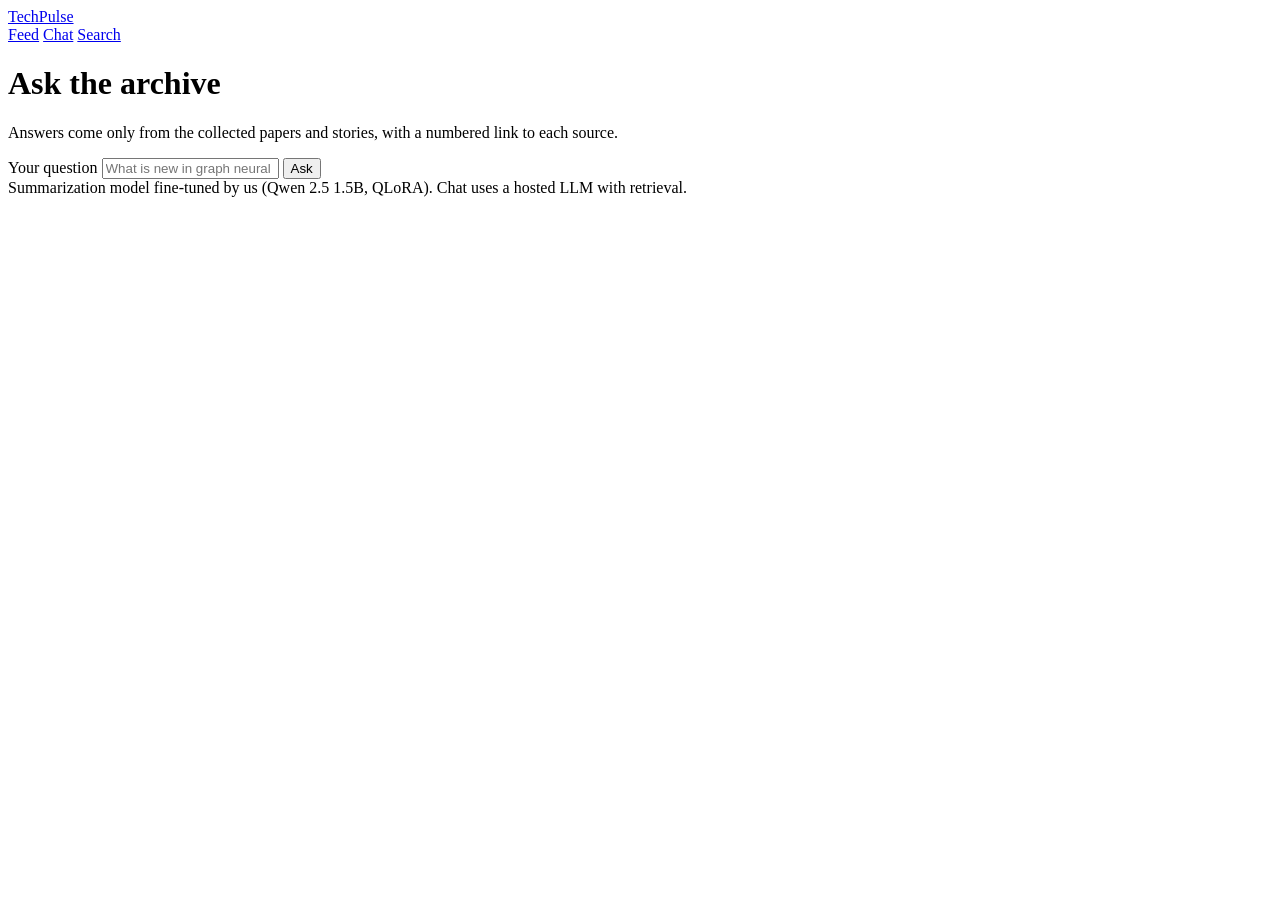
==== web/static/chat.html @ 73b2e9ab "Add RAG question answering and the TechPulse website RAG: pgvector retrieval over MiniLM embeddings," ====
<!doctype html>
<html lang="en">
<head>
  <meta charset="utf-8">
  <meta name="viewport" content="width=device-width, initial-scale=1">
  <title>TechPulse Chat</title>
  <link rel="preconnect" href="https://fonts.googleapis.com">
  <link rel="preconnect" href="https://fonts.gstatic.com" crossorigin>
  <link rel="stylesheet" href="https://fonts.googleapis.com/css2?family=Bricolage+Grotesque:opsz,wght@12..96,400..700&family=Literata:opsz,wght@7..72,400;7..72,500&display=swap">
  <link rel="stylesheet" href="/static/app.css">
</head>
<body>
  <header class="top">
    <a class="mark" href="/">TechPulse</a>
    <nav aria-label="Pages">
      <a href="/">Feed</a>
      <a href="/chat" aria-current="page">Chat</a>
      <a href="/search">Search</a>
    </nav>
  </header>

  <main>
    <h1>Ask the archive</h1>
    <p class="lede" id="reach">Answers come only from the collected papers and stories, with a numbered link to each source.</p>
    <div class="thread" id="thread"></div>
    <form class="ask" id="ask">
      <label class="hidden-label" for="question">Your question</label>
      <input id="question" type="text" maxlength="1000" autocomplete="off" required placeholder="What is new in graph neural networks?">
      <button type="submit">Ask</button>
    </form>
  </main>

  <footer>Summarization model fine-tuned by us (Qwen 2.5 1.5B, QLoRA). Chat uses a hosted LLM with retrieval.</footer>

  <script src="/static/common.js"></script>
  <script src="/static/chat.js"></script>
</body>
</html>
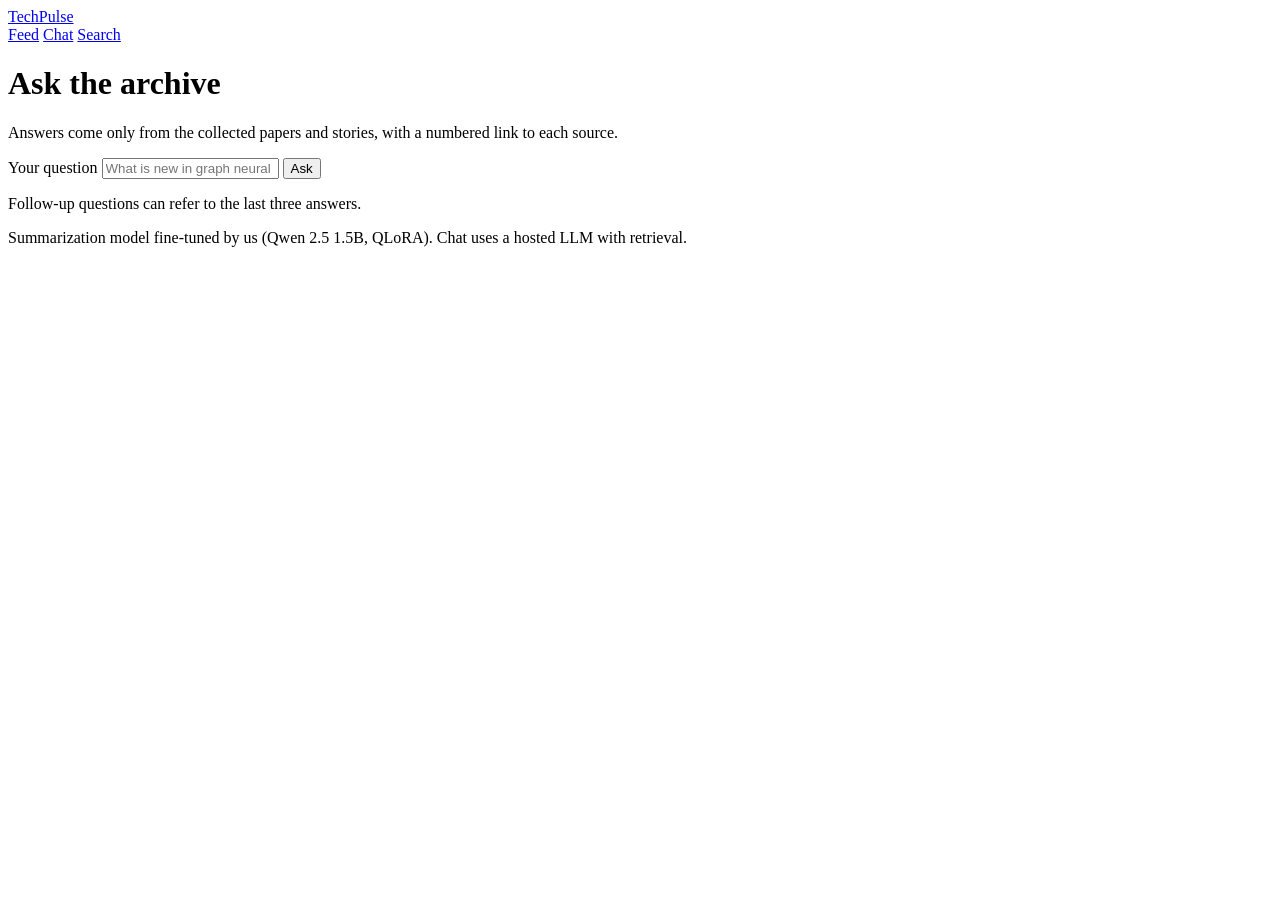
==== commit 878903ee: "Let Chat answer follow-up questions The website now sends the last three turns with each question. W" ====
--- a/web/static/chat.html
+++ b/web/static/chat.html
@@ -28,6 +28,7 @@
       <input id="question" type="text" maxlength="1000" autocomplete="off" required placeholder="What is new in graph neural networks?">
       <button type="submit">Ask</button>
     </form>
+    <p class="follow-up-note">Follow-up questions can refer to the last three answers. <button type="button" class="link-button" id="new-conversation" hidden>New conversation</button></p>
   </main>
 
   <footer>Summarization model fine-tuned by us (Qwen 2.5 1.5B, QLoRA). Chat uses a hosted LLM with retrieval.</footer>
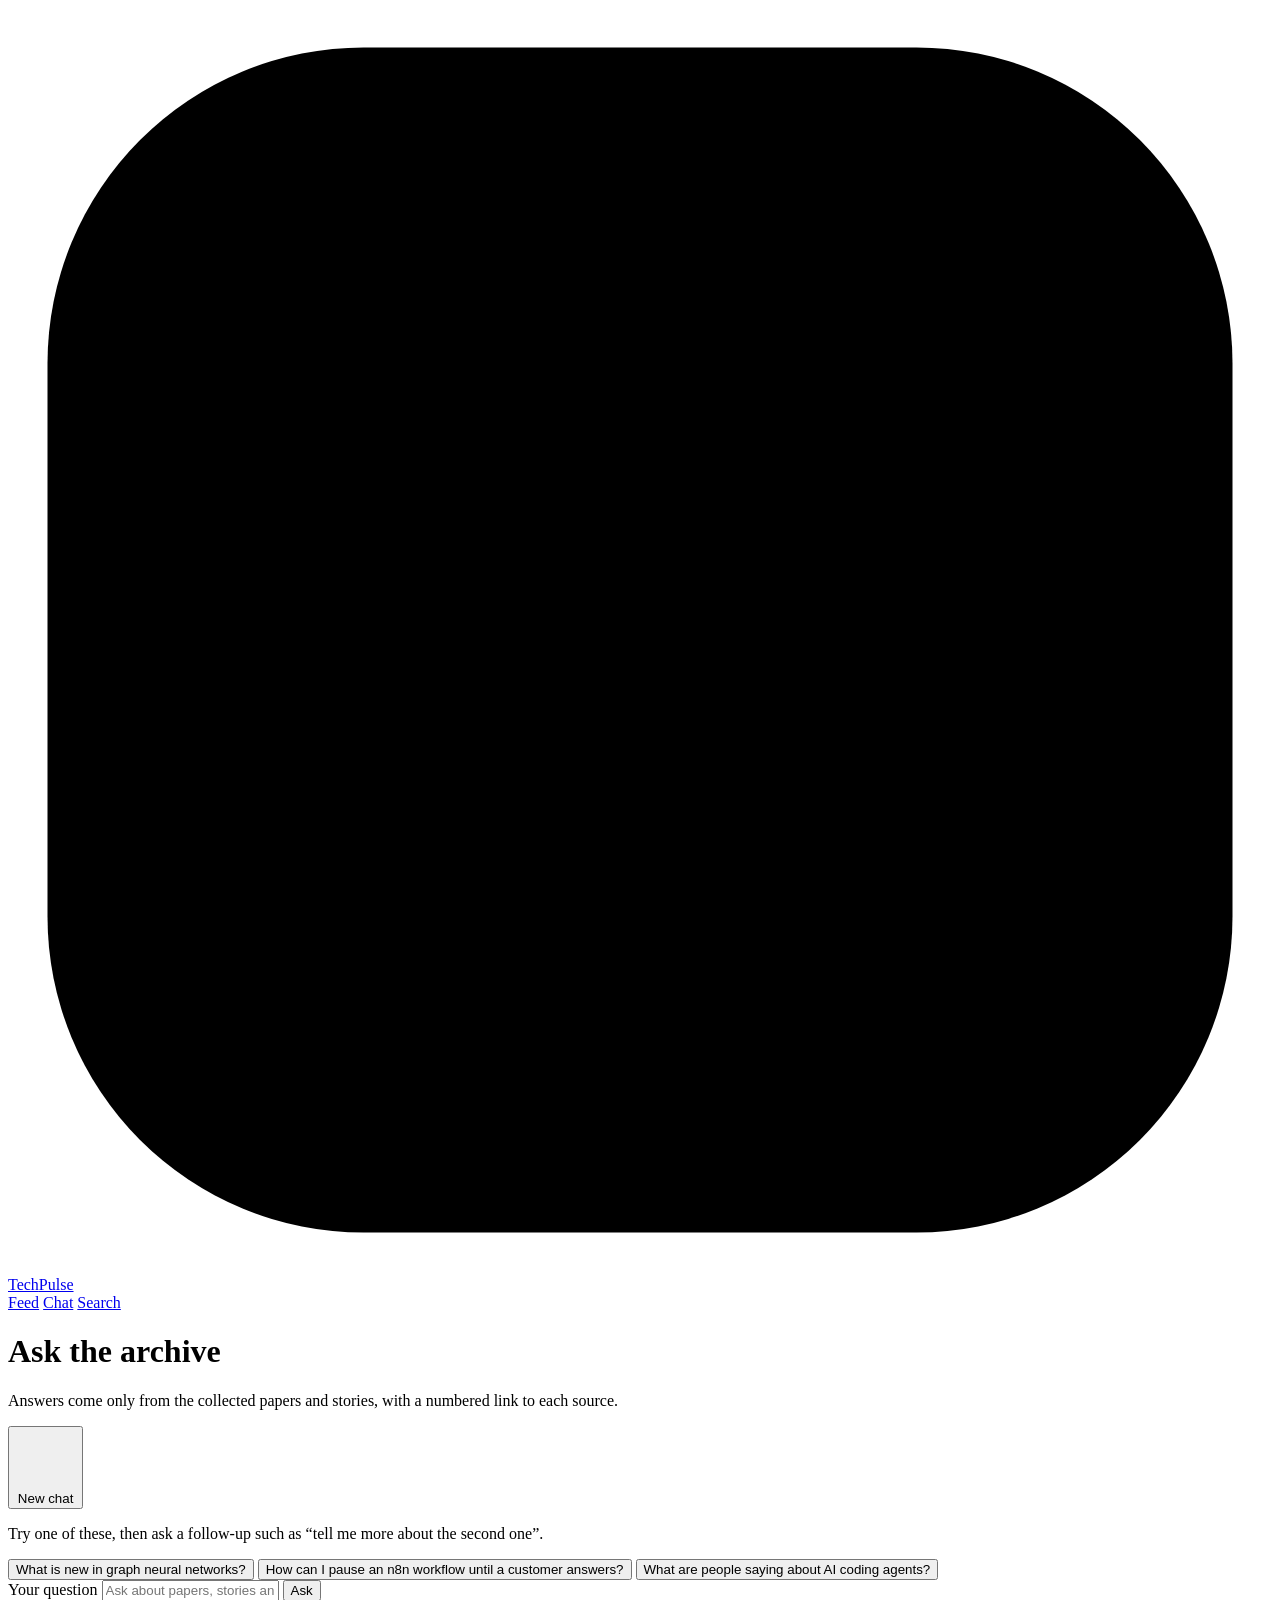
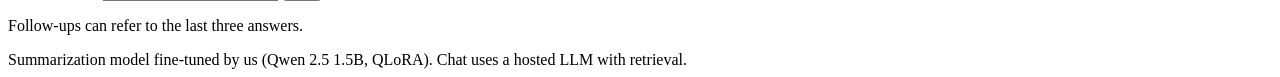
==== commit 6fd20714: "Add Dev.to, Groq, hybrid retrieval and a conversational Chat Collector - Dev.to as a third source: t" ====
--- a/web/static/chat.html
+++ b/web/static/chat.html
@@ -7,11 +7,26 @@
   <link rel="preconnect" href="https://fonts.googleapis.com">
   <link rel="preconnect" href="https://fonts.gstatic.com" crossorigin>
   <link rel="stylesheet" href="https://fonts.googleapis.com/css2?family=Bricolage+Grotesque:opsz,wght@12..96,400..700&family=Literata:opsz,wght@7..72,400;7..72,500&display=swap">
-  <link rel="stylesheet" href="/static/app.css">
+  <link rel="stylesheet" href="/static/app.css?v=chat5">
+  <link rel="icon" href="/static/favicon.svg" type="image/svg+xml">
+  <script>
+    // Apply a saved light/dark choice before the page paints. Storage may be blocked.
+    try {
+      const theme = JSON.parse(localStorage.getItem("techpulse.theme"));
+      if (theme === "light" || theme === "dark") document.documentElement.dataset.theme = theme;
+    } catch {}
+  </script>
 </head>
-<body>
+<body class="chat-page">
   <header class="top">
-    <a class="mark" href="/">TechPulse</a>
+    <a class="mark" href="/" aria-label="TechPulse, go to Feed">
+      <svg class="mark-icon" viewBox="0 0 48 48" aria-hidden="true">
+        <rect class="mark-tile" x="1.5" y="1.5" width="45" height="45" rx="12"/>
+        <path class="mark-pulse" d="M8 27h8l3.5-10 6 20 4.5-14 2.5 4H40"/>
+        <circle class="mark-dot" cx="40" cy="27" r="3.2"/>
+      </svg>
+      <span class="mark-word">Tech<span class="mark-pulse-word">Pulse</span></span>
+    </a>
     <nav aria-label="Pages">
       <a href="/">Feed</a>
       <a href="/chat" aria-current="page">Chat</a>
@@ -19,21 +34,42 @@
     </nav>
   </header>
 
-  <main>
-    <h1>Ask the archive</h1>
-    <p class="lede" id="reach">Answers come only from the collected papers and stories, with a numbered link to each source.</p>
-    <div class="thread" id="thread"></div>
-    <form class="ask" id="ask">
-      <label class="hidden-label" for="question">Your question</label>
-      <input id="question" type="text" maxlength="1000" autocomplete="off" required placeholder="What is new in graph neural networks?">
-      <button type="submit">Ask</button>
-    </form>
-    <p class="follow-up-note">Follow-up questions can refer to the last three answers. <button type="button" class="link-button" id="new-conversation" hidden>New conversation</button></p>
+  <main class="chat">
+    <div class="chat-head">
+      <div>
+        <h1>Ask the archive</h1>
+        <p class="lede" id="reach">Answers come only from the collected papers and stories, with a numbered link to each source.</p>
+      </div>
+      <button type="button" class="new-chat" id="new-chat">
+        <svg viewBox="0 0 24 24" aria-hidden="true"><path d="M12 5v14M5 12h14"/></svg>
+        New chat
+      </button>
+    </div>
+
+    <div class="welcome" id="welcome">
+      <p>Try one of these, then ask a follow-up such as “tell me more about the second one”.</p>
+      <div class="suggestions">
+        <button type="button">What is new in graph neural networks?</button>
+        <button type="button">How can I pause an n8n workflow until a customer answers?</button>
+        <button type="button">What are people saying about AI coding agents?</button>
+      </div>
+    </div>
+
+    <div class="thread" id="thread" aria-live="polite"></div>
+
+    <div class="dock">
+      <form class="ask" id="ask">
+        <label class="hidden-label" for="question">Your question</label>
+        <input id="question" type="text" maxlength="1000" autocomplete="off" required placeholder="Ask about papers, stories and articles…">
+        <button type="submit">Ask</button>
+      </form>
+      <p class="follow-up-note">Follow-ups can refer to the last three answers.</p>
+    </div>
   </main>
 
   <footer>Summarization model fine-tuned by us (Qwen 2.5 1.5B, QLoRA). Chat uses a hosted LLM with retrieval.</footer>
 
   <script src="/static/common.js"></script>
-  <script src="/static/chat.js"></script>
+  <script src="/static/chat.js?v=chat5"></script>
 </body>
 </html>
